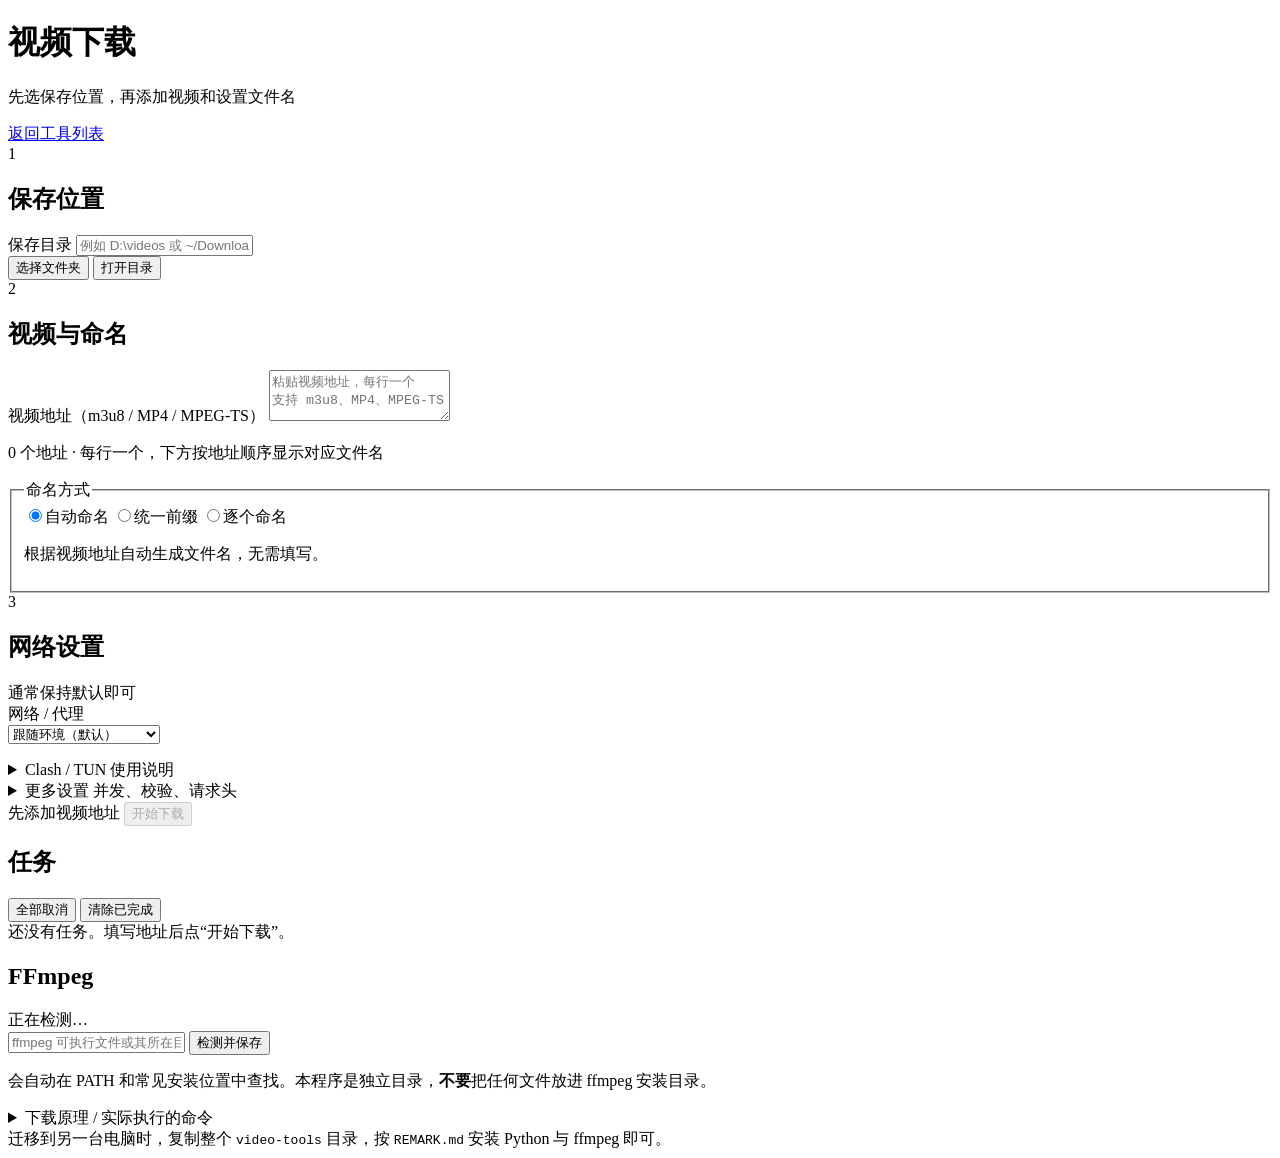
==== video-tool/video_downloader/web/index.html @ bf7b2884 "Initial release of Raymond Tools" ====
<!doctype html>
<html lang="zh-CN">
<head>
  <meta charset="utf-8">
  <meta name="viewport" content="width=device-width, initial-scale=1">
  <title>视频下载</title>
  <link rel="icon" href="/shared/favicon.svg" type="image/svg+xml">
  <link rel="stylesheet" href="/video_downloader/style.css">
  <script src="/video_downloader/app.js" defer></script>
</head>
<body>
<main class="wrap">
  <header class="page-head">
    <div>
      <h1>视频下载</h1>
      <p class="sub">先选保存位置，再添加视频和设置文件名</p>
    </div>
    <a class="back" href="/" target="_top">返回工具列表</a>
  </header>

  <section class="card download-form" aria-label="新建下载">
    <div class="section-head"><span class="step">1</span><h2>保存位置</h2></div>
    <div class="row output-row">
      <div class="field grow">
        <label for="out-dir">保存目录</label>
        <input id="out-dir" type="text" placeholder="例如 D:\videos 或 ~/Downloads">
      </div>
      <div class="directory-actions">
        <button id="select-dir" class="ghost" type="button">选择文件夹</button>
        <button id="open-dir" class="ghost" type="button">打开目录</button>
      </div>
    </div>

    <div class="section-head"><span class="step">2</span><h2>视频与命名</h2></div>
    <div class="field">
      <label for="url">视频地址（m3u8 / MP4 / MPEG-TS）</label>
      <textarea id="url" rows="3" placeholder="粘贴视频地址，每行一个&#10;支持 m3u8、MP4、MPEG-TS" spellcheck="false" aria-describedby="url-help"></textarea>
      <p id="url-help" class="hint"><span id="url-count">0 个地址</span> · 每行一个，下方按地址顺序显示对应文件名</p>
    </div>
    <fieldset class="naming-options">
      <legend>命名方式</legend>
      <div class="naming-choices">
        <label><input type="radio" name="naming-mode" value="auto" checked><span>自动命名</span></label>
        <label><input type="radio" name="naming-mode" value="prefix"><span>统一前缀</span></label>
        <label><input type="radio" name="naming-mode" value="individual"><span>逐个命名</span></label>
      </div>
      <p id="naming-help" class="hint">根据视频地址自动生成文件名，无需填写。</p>
    </fieldset>
    <div id="prefix-field" class="field" hidden>
      <label for="filename">统一前缀</label>
      <input id="filename" type="text" placeholder="例如：课程" autocomplete="off" aria-describedby="prefix-hint">
      <p id="prefix-hint" class="hint">多个视频按顺序生成：课程_01.mp4、课程_02.mp4。</p>
    </div>
    <div id="batch-heading" class="batch-heading" hidden><span id="batch-title">文件名预览</span><span id="batch-note" class="muted">同名自动避让</span></div>
    <div id="batch-filenames" class="batch-filenames" hidden></div>

    <div class="section-head"><span class="step">3</span><h2>网络设置</h2><span class="muted">通常保持默认即可</span></div>
    <div class="field">
      <label for="proxy-mode">网络 / 代理</label>
      <div class="row">
        <select id="proxy-mode">
          <option value="inherit">跟随环境（默认）</option>
          <option value="direct">直连（忽略环境代理）</option>
          <option value="custom">指定 HTTP 代理</option>
        </select>
      </div>
      <div id="custom-proxy" class="custom-proxy" hidden>
        <label for="proxy-url">HTTP 代理地址</label>
        <div class="row">
          <input id="proxy-url" class="grow" type="text" placeholder="http://127.0.0.1:7890" spellcheck="false" hidden aria-describedby="proxy-feedback">
          <button id="test-proxy" class="ghost" type="button" disabled>测试连接</button>
        </div>
        <div class="proxy-tools">
          <span class="muted">快捷填入</span>
          <button class="chip" type="button" data-port="7890">Clash 7890</button>
          <button class="chip" type="button" data-port="7897">Clash Verge 7897</button>
        </div>
        <p id="proxy-feedback" class="hint" role="status" aria-live="polite" hidden></p>
      </div>
      <div class="proxy-tools system-proxy-row">
        <span id="system-proxy" class="muted"></span>
        <button id="use-system-proxy" class="link" type="button" hidden>填入系统代理</button>
      </div>
      <p id="proxy-summary" class="summary"></p>
      <details class="advanced proxy-help">
        <summary>Clash / TUN 使用说明</summary>
        <ul class="tips">
          <li>Clash 只开“系统代理”时，ffmpeg 不会自动使用；请选“指定 HTTP 代理”并填入 Clash 的 HTTP/mixed 端口。</li>
          <li>Clash 开 TUN 时流量会在系统层被接管，应用内无法绕过；需要在 Clash 规则里按进程或域名分流。</li>
          <li>m3u8 的主清单和分片会分别匹配规则，可在 Clash 的 Connections 面板确认每条连接走 DIRECT 还是代理。</li>
          <li>“测试代理”只检查本机到代理端口的连通性，不验证代理出口和 Clash 规则。</li>
        </ul>
      </details>
    </div>

    <details class="advanced extra-settings">
      <summary>更多设置 <span class="muted">并发、校验、请求头</span></summary>
      <div class="row settings-row">
        <div class="field grow"><label for="max-concurrent">同时下载的视频数</label><select id="max-concurrent"><option value="1">1 个</option><option value="2">2 个（推荐）</option><option value="3">3 个</option><option value="4">4 个</option><option value="5">5 个</option><option value="6">6 个</option></select></div>
        <div class="field grow"><label for="hls-workers">每个视频的分片并发</label><select id="hls-workers"><option value="1">1 路</option><option value="2">2 路</option><option value="3">3 路</option><option value="4">4 路（推荐）</option><option value="5">5 路</option><option value="6">6 路</option><option value="7">7 路</option><option value="8">8 路</option></select></div>
      </div>
      <label class="check"><input id="native-hls" type="checkbox" checked>优先使用 HLS 分片缓存与重试</label>
      <label class="check"><input id="strict-errors" type="checkbox" checked>严格校验：遇到损坏数据报错</label>
      <p class="hint">关闭严格校验允许容错处理，可能出现画面或声音损坏；仍会校验最终时长。</p>
      <button id="save-settings" class="ghost small" type="button">保存下载设置</button>
      <p class="hint">点击“开始下载”也会自动保存并应用这些选项。并发上限立即作用于等待队列，其余设置用于新任务。</p>
      <label for="headers">请求头 / Cookie（可选）</label>
      <textarea id="headers" rows="4" spellcheck="false"
        placeholder="Cookie: session=...&#10;Referer: https://example.com/&#10;User-Agent: Mozilla/5.0 ..."></textarea>
      <p class="hint">每行一个请求头。HLS 仅向同源及配置中的可信来源发送；跨站 CDN 需在 config.json 添加 trusted_header_origins。</p>
      <p class="hint">携带 Cookie、Authorization、Referer 等请求头时，请保留 HLS 分片模式；无法安全兼容下载时会停止并保留缓存。</p>
      <label class="check"><input id="restart" type="checkbox">重新开始（删除已有分段，并覆盖同名文件）</label>
    </details>

    <div class="actions">
      <span id="submit-summary" class="muted">先添加视频地址</span>
      <button id="start" class="primary" type="button" disabled>开始下载</button>
    </div>
    <div id="notice" class="notice" role="status" aria-live="polite" hidden></div>
  </section>

  <section class="card">
    <div class="tasks-head">
      <h2>任务 <span id="task-counts" class="muted"></span></h2>
      <div class="task-toolbar">
        <button id="cancel-all" class="ghost small" type="button">全部取消</button>
        <button id="clear-finished" class="ghost small" type="button">清除已完成</button>
      </div>
    </div>
    <div id="task-list" class="task-list"></div>
    <div id="task-empty" class="task-empty">还没有任务。填写地址后点“开始下载”。</div>
  </section>

  <section class="card">
    <h2>FFmpeg</h2>
    <div id="tool-info" class="muted">正在检测…</div>
    <div id="tools-error" class="error" hidden></div>
    <div class="row">
      <input id="ffmpeg-path" class="grow" type="text"
        placeholder="ffmpeg 可执行文件或其所在目录，留空自动查找" spellcheck="false">
      <button id="detect" class="ghost" type="button">检测并保存</button>
    </div>
    <p class="hint">
      会自动在 PATH 和常见安装位置中查找。本程序是独立目录，<strong>不要</strong>把任何文件放进 ffmpeg 安装目录。
    </p>
  </section>

  <section class="card">
    <details class="command-help">
      <summary>下载原理 / 实际执行的命令</summary>
      <p class="hint">HLS 点播优先并发获取源分片，并保留下载缓存；ffmpeg 负责解密、合并，ffprobe 校验最终时长。不支持的 HLS 清单及普通视频使用兼容流程：</p>
      <ol class="steps">
        <li><code>ffprobe</code> 读取总时长、起始时间和格式；</li>
        <li>按时间片执行 <code>ffmpeg -ss ... -c copy -f mpegts</code>，每次产出一个分段；</li>
        <li><code>ffprobe</code> 校验分段起止时间，必要时裁掉接缝重叠；</li>
        <li>用 <code>ffmpeg -f concat -c copy</code> 把分段合并为最终文件。</li>
      </ol>
      <pre class="cmd">ffmpeg -hide_banner -nostdin -y -xerror -rw_timeout 15000000 \
  -reconnect 1 -reconnect_streamed 1 \
  -seg_max_retry 10 -max_reload 100 \
  -stats_period 1 -progress pipe:1 -nostats \
  -copyts -ss 0.000 -i "视频地址" \
  -c copy -f mpegts "输出.mp4.parts/part_000.ts"</pre>
      <p class="hint">
        请求头、代理和 HLS 重试参数会按任务动态追加；日志里的 <code>-headers</code> 和 <code>-http_proxy</code> 值会隐藏。
      </p>
    </details>
  </section>

  <footer class="footer">
    迁移到另一台电脑时，复制整个 <code>video-tools</code> 目录，按 <code>REMARK.md</code> 安装 Python 与 ffmpeg 即可。
  </footer>
</main>
</body>
</html>
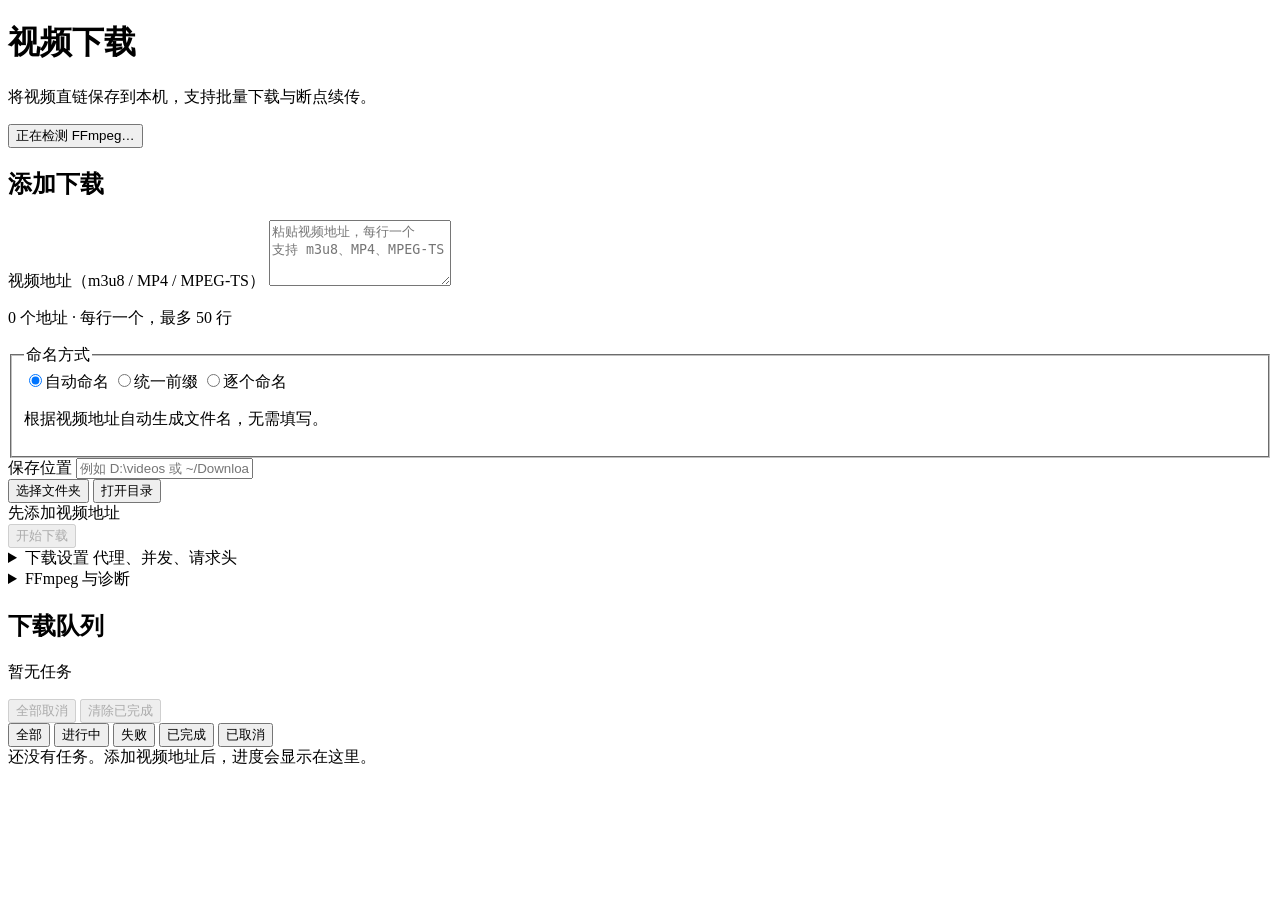
==== commit c1af2edb: "Improve video download workflow and output safety" ====
--- a/video-tool/video_downloader/web/index.html
+++ b/video-tool/video_downloader/web/index.html
@@ -13,163 +13,188 @@
   <header class="page-head">
     <div>
       <h1>视频下载</h1>
-      <p class="sub">先选保存位置，再添加视频和设置文件名</p>
+      <p class="sub">将视频直链保存到本机，支持批量下载与断点续传。</p>
     </div>
-    <a class="back" href="/" target="_top">返回工具列表</a>
+    <button id="tool-status" class="tool-status" type="button" aria-controls="tool-settings" aria-expanded="false">正在检测 FFmpeg…</button>
   </header>
 
-  <section class="card download-form" aria-label="新建下载">
-    <div class="section-head"><span class="step">1</span><h2>保存位置</h2></div>
-    <div class="row output-row">
-      <div class="field grow">
-        <label for="out-dir">保存目录</label>
-        <input id="out-dir" type="text" placeholder="例如 D:\videos 或 ~/Downloads">
-      </div>
-      <div class="directory-actions">
-        <button id="select-dir" class="ghost" type="button">选择文件夹</button>
-        <button id="open-dir" class="ghost" type="button">打开目录</button>
-      </div>
-    </div>
-
-    <div class="section-head"><span class="step">2</span><h2>视频与命名</h2></div>
-    <div class="field">
-      <label for="url">视频地址（m3u8 / MP4 / MPEG-TS）</label>
-      <textarea id="url" rows="3" placeholder="粘贴视频地址，每行一个&#10;支持 m3u8、MP4、MPEG-TS" spellcheck="false" aria-describedby="url-help"></textarea>
-      <p id="url-help" class="hint"><span id="url-count">0 个地址</span> · 每行一个，下方按地址顺序显示对应文件名</p>
-    </div>
-    <fieldset class="naming-options">
-      <legend>命名方式</legend>
-      <div class="naming-choices">
-        <label><input type="radio" name="naming-mode" value="auto" checked><span>自动命名</span></label>
-        <label><input type="radio" name="naming-mode" value="prefix"><span>统一前缀</span></label>
-        <label><input type="radio" name="naming-mode" value="individual"><span>逐个命名</span></label>
-      </div>
-      <p id="naming-help" class="hint">根据视频地址自动生成文件名，无需填写。</p>
-    </fieldset>
-    <div id="prefix-field" class="field" hidden>
-      <label for="filename">统一前缀</label>
-      <input id="filename" type="text" placeholder="例如：课程" autocomplete="off" aria-describedby="prefix-hint">
-      <p id="prefix-hint" class="hint">多个视频按顺序生成：课程_01.mp4、课程_02.mp4。</p>
-    </div>
-    <div id="batch-heading" class="batch-heading" hidden><span id="batch-title">文件名预览</span><span id="batch-note" class="muted">同名自动避让</span></div>
-    <div id="batch-filenames" class="batch-filenames" hidden></div>
-
-    <div class="section-head"><span class="step">3</span><h2>网络设置</h2><span class="muted">通常保持默认即可</span></div>
-    <div class="field">
-      <label for="proxy-mode">网络 / 代理</label>
-      <div class="row">
-        <select id="proxy-mode">
-          <option value="inherit">跟随环境（默认）</option>
-          <option value="direct">直连（忽略环境代理）</option>
-          <option value="custom">指定 HTTP 代理</option>
-        </select>
-      </div>
-      <div id="custom-proxy" class="custom-proxy" hidden>
-        <label for="proxy-url">HTTP 代理地址</label>
+  <div class="workspace">
+    <section class="card download-form" aria-labelledby="new-download">
+      <h2 id="new-download">添加下载</h2>
+      <div class="field">
+        <label for="url">视频地址（m3u8 / MP4 / MPEG-TS）</label>
+        <textarea id="url" rows="4" placeholder="粘贴视频地址，每行一个&#10;支持 m3u8、MP4、MPEG-TS" spellcheck="false" aria-describedby="url-help"></textarea>
+        <p id="url-help" class="hint"><span id="url-count">0 个地址</span> · 每行一个，最多 50 行</p>
+      </div>
+      <fieldset class="naming-options">
+        <legend>命名方式</legend>
+        <div class="naming-choices">
+          <label><input type="radio" name="naming-mode" value="auto" checked><span>自动命名</span></label>
+          <label><input type="radio" name="naming-mode" value="prefix"><span>统一前缀</span></label>
+          <label><input type="radio" name="naming-mode" value="individual"><span>逐个命名</span></label>
+        </div>
+        <p id="naming-help" class="hint">根据视频地址自动生成文件名，无需填写。</p>
+      </fieldset>
+      <div id="prefix-field" class="field" hidden>
+        <label for="filename">统一前缀</label>
+        <input id="filename" type="text" placeholder="例如：课程" autocomplete="off" aria-describedby="prefix-hint">
+        <p id="prefix-hint" class="hint">多个视频按顺序生成：课程_01.mp4、课程_02.mp4。</p>
+      </div>
+      <div id="batch-heading" class="batch-heading" hidden><span id="batch-title">待提交地址</span><span class="muted">任务创建后显示实际文件名</span></div>
+      <div id="batch-filenames" class="batch-filenames" hidden></div>
+
+      <div class="row output-row">
+        <div class="field grow">
+          <label for="out-dir">保存位置</label>
+          <input id="out-dir" type="text" placeholder="例如 D:\videos 或 ~/Downloads">
+        </div>
+        <div class="directory-actions">
+          <button id="select-dir" class="ghost" type="button">选择文件夹</button>
+          <button id="open-dir" class="ghost" type="button">打开目录</button>
+        </div>
+      </div>
+      <p id="notice" class="notice" role="status" aria-live="polite" hidden></p>
+      <p id="connection-status" class="error" role="status" hidden></p>
+      <div class="actions">
+        <div>
+          <span id="submit-summary" class="muted">先添加视频地址</span>
+          <a id="view-tasks" class="view-tasks" href="#tasks" hidden>查看任务</a>
+        </div>
+        <button id="start" class="primary" type="button" disabled>开始下载</button>
+      </div>
+      <details id="batch-outcome" class="batch-outcome" hidden>
+        <summary>上次提交结果</summary>
+        <ul id="batch-result" class="batch-result"></ul>
+      </details>
+      <details id="download-settings" class="advanced settings">
+        <summary>下载设置 <span class="muted">代理、并发、请求头</span></summary>
+        <div class="field">
+          <label for="proxy-mode">网络 / 代理</label>
+          <div class="row">
+            <select id="proxy-mode">
+              <option value="inherit">跟随环境（默认）</option>
+              <option value="direct">直连（忽略环境代理）</option>
+              <option value="custom">指定 HTTP 代理</option>
+            </select>
+          </div>
+          <div id="custom-proxy" class="custom-proxy" hidden>
+            <label for="proxy-url">HTTP 代理地址</label>
+            <div class="row">
+              <input id="proxy-url" class="grow" type="text" placeholder="http://127.0.0.1:7890" spellcheck="false" hidden aria-describedby="proxy-feedback">
+              <button id="test-proxy" class="ghost" type="button" disabled>测试连接</button>
+            </div>
+            <div class="proxy-tools">
+              <span class="muted">快捷填入</span>
+              <button class="chip" type="button" data-port="7890">Clash 7890</button>
+              <button class="chip" type="button" data-port="7897">Clash Verge 7897</button>
+            </div>
+            <p id="proxy-feedback" class="hint" role="status" aria-live="polite" hidden></p>
+          </div>
+          <div class="proxy-tools system-proxy-row">
+            <span id="system-proxy" class="muted"></span>
+            <button id="use-system-proxy" class="link" type="button" hidden>填入系统代理</button>
+          </div>
+          <p id="proxy-summary" class="summary"></p>
+          <details class="advanced proxy-help">
+            <summary>Clash / TUN 使用说明</summary>
+            <ul class="tips">
+              <li>Clash 只开“系统代理”时，ffmpeg 不会自动使用；请选“指定 HTTP 代理”并填入 Clash 的 HTTP/mixed 端口。</li>
+              <li>Clash 开 TUN 时流量会在系统层被接管，应用内无法绕过；需要在 Clash 规则里按进程或域名分流。</li>
+              <li>m3u8 的主清单和分片会分别匹配规则，可在 Clash 的 Connections 面板确认每条连接走 DIRECT 还是代理。</li>
+              <li>“测试代理”只检查本机到代理端口的连通性，不验证代理出口和 Clash 规则。</li>
+            </ul>
+          </details>
+        </div>
+
+        <div class="row settings-row">
+          <div class="field grow"><label for="max-concurrent">同时下载的视频数</label><select id="max-concurrent"><option value="1">1 个</option><option value="2">2 个（推荐）</option><option value="3">3 个</option><option value="4">4 个</option><option value="5">5 个</option><option value="6">6 个</option></select></div>
+          <div class="field grow"><label for="hls-workers">每个视频的分片并发</label><select id="hls-workers"><option value="1">1 路</option><option value="2">2 路</option><option value="3">3 路</option><option value="4">4 路（推荐）</option><option value="5">5 路</option><option value="6">6 路</option><option value="7">7 路</option><option value="8">8 路</option></select></div>
+        </div>
+        <label class="check"><input id="native-hls" type="checkbox" checked>优先使用 HLS 分片缓存与重试</label>
+        <label class="check"><input id="strict-errors" type="checkbox" checked>严格校验：遇到损坏数据报错</label>
+        <p class="hint">关闭严格校验允许容错处理，可能出现画面或声音损坏；仍会校验最终时长。</p>
+        <button id="save-settings" class="ghost small" type="button">保存下载设置</button>
+        <p class="hint">点击“开始下载”也会自动保存并应用这些选项。并发上限立即作用于等待队列，其余设置用于新任务。</p>
+        <label for="headers">请求头 / Cookie（可选）</label>
+        <textarea id="headers" rows="4" spellcheck="false"
+          placeholder="Cookie: session=...&#10;Referer: https://example.com/&#10;User-Agent: Mozilla/5.0 ..."></textarea>
+        <p class="hint">每行一个请求头。HLS 仅向同源及配置中的可信来源发送；跨站 CDN 需在 config.json 添加 trusted_header_origins。</p>
+        <p class="hint">携带 Cookie、Authorization、Referer 等请求头时，请保留 HLS 分片模式；无法安全兼容下载时会停止并保留缓存。</p>
+      </details>
+      <details id="tool-settings" class="advanced settings">
+        <summary>FFmpeg 与诊断</summary>
+        <div id="tool-info" class="muted">正在检测…</div>
+        <div id="tools-error" class="error" hidden></div>
         <div class="row">
-          <input id="proxy-url" class="grow" type="text" placeholder="http://127.0.0.1:7890" spellcheck="false" hidden aria-describedby="proxy-feedback">
-          <button id="test-proxy" class="ghost" type="button" disabled>测试连接</button>
-        </div>
-        <div class="proxy-tools">
-          <span class="muted">快捷填入</span>
-          <button class="chip" type="button" data-port="7890">Clash 7890</button>
-          <button class="chip" type="button" data-port="7897">Clash Verge 7897</button>
-        </div>
-        <p id="proxy-feedback" class="hint" role="status" aria-live="polite" hidden></p>
-      </div>
-      <div class="proxy-tools system-proxy-row">
-        <span id="system-proxy" class="muted"></span>
-        <button id="use-system-proxy" class="link" type="button" hidden>填入系统代理</button>
-      </div>
-      <p id="proxy-summary" class="summary"></p>
-      <details class="advanced proxy-help">
-        <summary>Clash / TUN 使用说明</summary>
-        <ul class="tips">
-          <li>Clash 只开“系统代理”时，ffmpeg 不会自动使用；请选“指定 HTTP 代理”并填入 Clash 的 HTTP/mixed 端口。</li>
-          <li>Clash 开 TUN 时流量会在系统层被接管，应用内无法绕过；需要在 Clash 规则里按进程或域名分流。</li>
-          <li>m3u8 的主清单和分片会分别匹配规则，可在 Clash 的 Connections 面板确认每条连接走 DIRECT 还是代理。</li>
-          <li>“测试代理”只检查本机到代理端口的连通性，不验证代理出口和 Clash 规则。</li>
-        </ul>
-      </details>
-    </div>
-
-    <details class="advanced extra-settings">
-      <summary>更多设置 <span class="muted">并发、校验、请求头</span></summary>
-      <div class="row settings-row">
-        <div class="field grow"><label for="max-concurrent">同时下载的视频数</label><select id="max-concurrent"><option value="1">1 个</option><option value="2">2 个（推荐）</option><option value="3">3 个</option><option value="4">4 个</option><option value="5">5 个</option><option value="6">6 个</option></select></div>
-        <div class="field grow"><label for="hls-workers">每个视频的分片并发</label><select id="hls-workers"><option value="1">1 路</option><option value="2">2 路</option><option value="3">3 路</option><option value="4">4 路（推荐）</option><option value="5">5 路</option><option value="6">6 路</option><option value="7">7 路</option><option value="8">8 路</option></select></div>
-      </div>
-      <label class="check"><input id="native-hls" type="checkbox" checked>优先使用 HLS 分片缓存与重试</label>
-      <label class="check"><input id="strict-errors" type="checkbox" checked>严格校验：遇到损坏数据报错</label>
-      <p class="hint">关闭严格校验允许容错处理，可能出现画面或声音损坏；仍会校验最终时长。</p>
-      <button id="save-settings" class="ghost small" type="button">保存下载设置</button>
-      <p class="hint">点击“开始下载”也会自动保存并应用这些选项。并发上限立即作用于等待队列，其余设置用于新任务。</p>
-      <label for="headers">请求头 / Cookie（可选）</label>
-      <textarea id="headers" rows="4" spellcheck="false"
-        placeholder="Cookie: session=...&#10;Referer: https://example.com/&#10;User-Agent: Mozilla/5.0 ..."></textarea>
-      <p class="hint">每行一个请求头。HLS 仅向同源及配置中的可信来源发送；跨站 CDN 需在 config.json 添加 trusted_header_origins。</p>
-      <p class="hint">携带 Cookie、Authorization、Referer 等请求头时，请保留 HLS 分片模式；无法安全兼容下载时会停止并保留缓存。</p>
-      <label class="check"><input id="restart" type="checkbox">重新开始（删除已有分段，并覆盖同名文件）</label>
-    </details>
-
-    <div class="actions">
-      <span id="submit-summary" class="muted">先添加视频地址</span>
-      <button id="start" class="primary" type="button" disabled>开始下载</button>
-    </div>
-    <div id="notice" class="notice" role="status" aria-live="polite" hidden></div>
-  </section>
-
-  <section class="card">
-    <div class="tasks-head">
-      <h2>任务 <span id="task-counts" class="muted"></span></h2>
-      <div class="task-toolbar">
-        <button id="cancel-all" class="ghost small" type="button">全部取消</button>
-        <button id="clear-finished" class="ghost small" type="button">清除已完成</button>
-      </div>
-    </div>
-    <div id="task-list" class="task-list"></div>
-    <div id="task-empty" class="task-empty">还没有任务。填写地址后点“开始下载”。</div>
-  </section>
-
-  <section class="card">
-    <h2>FFmpeg</h2>
-    <div id="tool-info" class="muted">正在检测…</div>
-    <div id="tools-error" class="error" hidden></div>
-    <div class="row">
-      <input id="ffmpeg-path" class="grow" type="text"
-        placeholder="ffmpeg 可执行文件或其所在目录，留空自动查找" spellcheck="false">
-      <button id="detect" class="ghost" type="button">检测并保存</button>
-    </div>
-    <p class="hint">
-      会自动在 PATH 和常见安装位置中查找。本程序是独立目录，<strong>不要</strong>把任何文件放进 ffmpeg 安装目录。
-    </p>
-  </section>
-
-  <section class="card">
-    <details class="command-help">
-      <summary>下载原理 / 实际执行的命令</summary>
-      <p class="hint">HLS 点播优先并发获取源分片，并保留下载缓存；ffmpeg 负责解密、合并，ffprobe 校验最终时长。不支持的 HLS 清单及普通视频使用兼容流程：</p>
-      <ol class="steps">
-        <li><code>ffprobe</code> 读取总时长、起始时间和格式；</li>
-        <li>按时间片执行 <code>ffmpeg -ss ... -c copy -f mpegts</code>，每次产出一个分段；</li>
-        <li><code>ffprobe</code> 校验分段起止时间，必要时裁掉接缝重叠；</li>
-        <li>用 <code>ffmpeg -f concat -c copy</code> 把分段合并为最终文件。</li>
-      </ol>
-      <pre class="cmd">ffmpeg -hide_banner -nostdin -y -xerror -rw_timeout 15000000 \
+          <input id="ffmpeg-path" aria-label="FFmpeg 路径" class="grow" type="text"
+            placeholder="ffmpeg 可执行文件或其所在目录，留空自动查找" spellcheck="false">
+          <button id="detect" class="ghost" type="button">检测并保存</button>
+        </div>
+        <p class="hint">
+          留空时会自动从 PATH 和常见安装位置查找。
+        </p>
+        <details class="command-help">
+          <summary>下载原理 / 实际执行的命令</summary>
+          <p class="hint">HLS 点播优先并发获取源分片，并保留下载缓存；ffmpeg 负责解密、合并，ffprobe 校验最终时长。不支持的 HLS 清单及普通视频使用兼容流程：</p>
+          <ol class="steps">
+            <li><code>ffprobe</code> 读取总时长、起始时间和格式；</li>
+            <li>按时间片执行 <code>ffmpeg -ss ... -c copy -f mpegts</code>，每次产出一个分段；</li>
+            <li><code>ffprobe</code> 校验分段起止时间，必要时裁掉接缝重叠；</li>
+            <li>用 <code>ffmpeg -f concat -c copy</code> 把分段合并为最终文件。</li>
+          </ol>
+          <pre class="cmd">ffmpeg -hide_banner -nostdin -y -xerror -rw_timeout 15000000 \
   -reconnect 1 -reconnect_streamed 1 \
   -seg_max_retry 10 -max_reload 100 \
   -stats_period 1 -progress pipe:1 -nostats \
   -copyts -ss 0.000 -i "视频地址" \
   -c copy -f mpegts "输出.mp4.parts/part_000.ts"</pre>
-      <p class="hint">
-        请求头、代理和 HLS 重试参数会按任务动态追加；日志里的 <code>-headers</code> 和 <code>-http_proxy</code> 值会隐藏。
-      </p>
-    </details>
-  </section>
-
-  <footer class="footer">
-    迁移到另一台电脑时，复制整个 <code>video-tools</code> 目录，按 <code>REMARK.md</code> 安装 Python 与 ffmpeg 即可。
-  </footer>
+          <p class="hint">
+            请求头、代理和 HLS 重试参数会按任务动态追加；日志里的 <code>-headers</code> 和 <code>-http_proxy</code> 值会隐藏。
+          </p>
+        </details>
+      </details>
+    </section>
+
+    <section id="tasks" class="card queue" aria-labelledby="tasks-heading" tabindex="-1">
+      <div class="tasks-head">
+        <div>
+          <h2 id="tasks-heading">下载队列</h2>
+          <p id="task-counts" class="muted queue-counts">暂无任务</p>
+        </div>
+        <div class="task-toolbar">
+          <button id="cancel-all" class="ghost small" type="button" disabled>全部取消</button>
+          <button id="clear-finished" class="ghost small" type="button" disabled>清除已完成</button>
+        </div>
+      </div>
+      <div id="task-filters" class="task-filters" role="group" aria-label="筛选任务">
+        <button type="button" data-filter="all" aria-pressed="true">全部</button>
+        <button type="button" data-filter="active" aria-pressed="false">进行中</button>
+        <button type="button" data-filter="failed" aria-pressed="false">失败</button>
+        <button type="button" data-filter="done" aria-pressed="false">已完成</button>
+        <button type="button" data-filter="cancelled" aria-pressed="false">已取消</button>
+      </div>
+      <p id="queue-notice" class="notice" role="status" hidden></p>
+      <div id="task-list" class="task-list"></div>
+      <div id="task-empty" class="task-empty">还没有任务。添加视频地址后，进度会显示在这里。</div>
+    </section>
+  </div>
 </main>
+
+<template id="retry-template">
+  <form class="retry-editor">
+    <p class="hint retry-target"></p>
+    <label>视频地址<input name="url" type="text" spellcheck="false" required></label>
+    <label>请求头 / Cookie <span class="muted">可选</span>
+      <textarea name="headers" rows="3" spellcheck="false" autocomplete="off" maxlength="16384"></textarea>
+    </label>
+    <label>代理 <span class="muted">留空跟随环境，填 direct 直连</span>
+      <input name="proxy" type="text" placeholder="http://127.0.0.1:7890" spellcheck="false" autocomplete="off">
+    </label>
+    <div class="editor-actions">
+      <button class="primary small" type="submit">保存并重试</button>
+      <button class="ghost small close-editor" type="button">关闭</button>
+    </div>
+  </form>
+</template>
 </body>
 </html>
